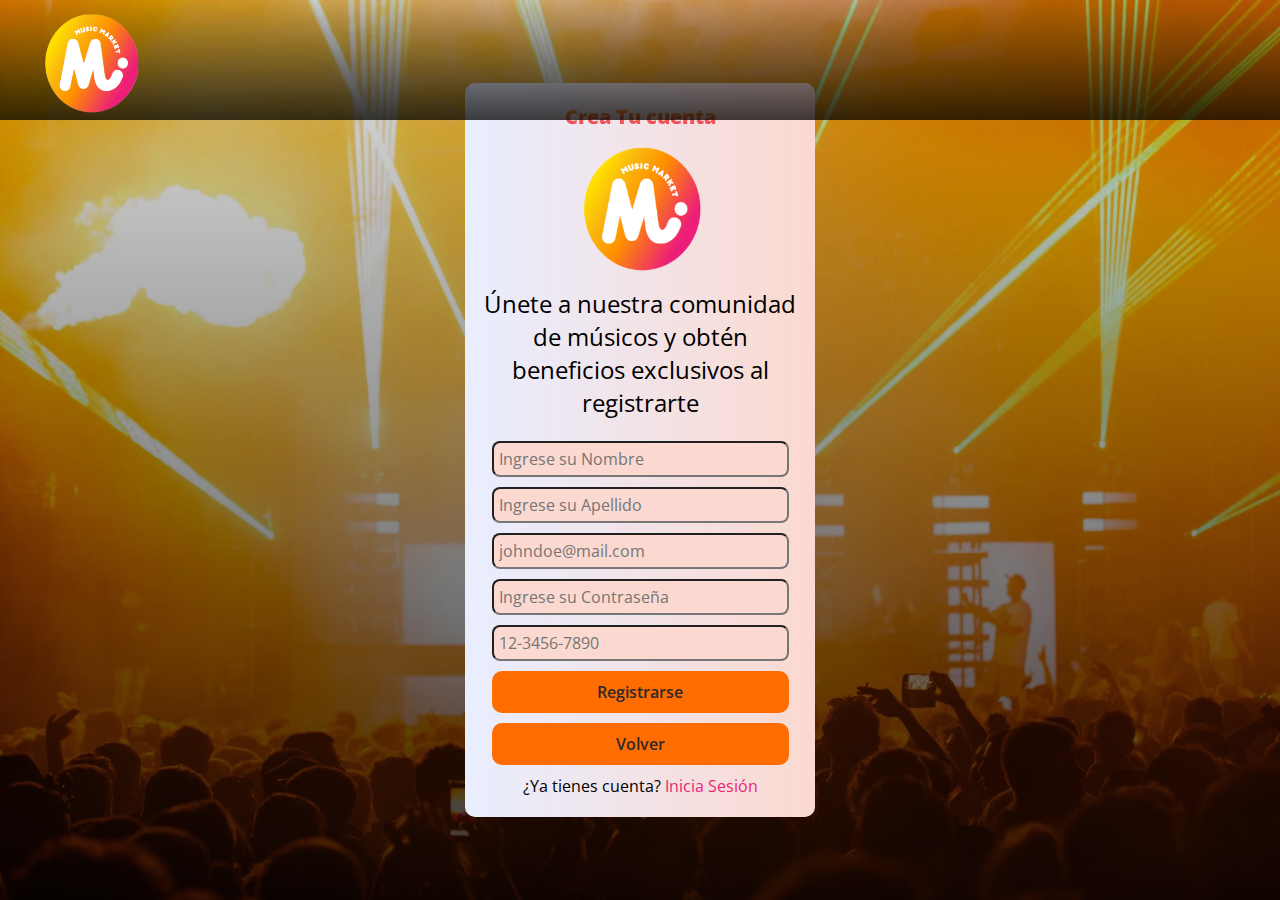
==== pages/index.html @ 90b6ecaa "Validacion de usuario" ====
<!DOCTYPE html>
<html lang="en">
  <head>
    <meta charset="UTF-8" />
    <meta name="viewport" content="width=device-width, initial-scale=1.0" />
    <title>MusicMarket_Registro</title>
    <link rel="stylesheet" href="./Registro/Style.css" />
    <link rel="stylesheet" href="./Registro/mediaqueries.css" />
    <link
    rel="apple-touch-icon"
    sizes="180x180"
    href="./Registro/Assets/apple-touch-icon.png"
  />
  <link
    rel="icon"
    type="image/png"
    sizes="32x32"
    href="./Registro/Assets/favicon-32x32.png"
  />
  <link
    rel="icon"
    type="image/png"
    sizes="16x16"
    href="./Registro/Assets/favicon-16x16.png"
  />
  <link rel="manifest" href="./Registro/Assets/site.webmanifest" />
  </head>
  <body>

    <header>
      <img src="./Registro/Assets/Logo4.png" class="logo" alt="Music_Market" />
      <nav class="navbar">
      </nav>
    </header>

    <form class="form-container" id="Contacto" novalidate>
      <p class="form-title">Crea Tu cuenta</p>
      <div class="Form-top">
        <img src="./Registro/Assets/Logo4.png" class="Icon" alt="Icon" />
        <p>Únete a nuestra comunidad de músicos y obtén beneficios exclusivos al registrarte</p>
      </div>
<div class="Form-mid">
      <div class="form-field">
        <!-- <label for="name" class="form-label">Nombre:</label> -->
        <input
          type="text"
          class="form-input"
          id="name"
          placeholder="Ingrese su Nombre"
          autocomplete="off"
        />
        <small class="msg"></small>
      </div>
      <div class="form-field">
        <!-- <label for="name" class="form-label">Apellido:</label> -->
        <input
          type="text"
          class="form-input"
          id="lastName"
          placeholder="Ingrese su Apellido"
          autocomplete="off"
        />
        <small class="msg"></small>
      </div>
      <div class="form-field">
        <!-- <label for="email" class="form-label">Correo:</label> -->
        <input
        class="form-input"
          type="email"
          name="mail"
          id="mail"
          placeholder="johndoe@mail.com"
          autocomplete="off"
        />
        <small class="msg"></small>
      </div>
      <div class="form-field">
        <!-- <label for="name" class="form-label">Apellido:</label> -->
        <input
          type="password"
          class="form-input"
          id="password"
          placeholder="Ingrese su Contraseña"
          autocomplete="off"
        />
        <small class="msg"></small>
      </div>
        <div class="form-field">
          <!-- <label for="tel" class="form-label">Telefono:</label> -->
          <input
            type="tel"
            class="form-input"
            name="telefono"
            id="phone"
            placeholder="12-3456-7890"
            autocomplete="off"
          />
          <small class="msg"></small>
        </div>
        </div>
        <div class="Form-bottom">
          <a href="../index.html" target="_blank" class="btn">Registrarse</a
            >
          <a href="../index.html" class="btn">Volver</a>
        </div>
      </div>
      <p class="form-login">
        ¿Ya tienes cuenta?
        <a href="./logueo.html">Inicia Sesión</a>
      </p>
    </form>
    <script src="./Registro/register.js"></script>
  </body>
</html>
---- pages/Registro/Style.css ----
@import url("https://fonts.googleapis.com/css2?family=Caveat:wght@400;500;700&family=Open+Sans:ital,wght@1,400;1,500;1,600;1,700;1,800&display=swap");

* {
  margin: 0;
  padding: 0;
  box-sizing: border-box;
  text-decoration: none;
  list-style: none;
  font-family: "Open Sans", Caveat;
}

:root {
  /* bg colors */
  --background: #549cd0;
  --primary: #fbd9d0;
  --secondary: #ec2476;
  --btn-bg: #fcd00a;
  --bg-azul-10: #e9eeff;

  /* Text colors */
  --text-Black: #2e292c;
  --text-red: #ec2476;
  --text-blue: #549cd0;
  --text-white: #fff;

  /* Decoration */
  --fire: #ff6d00;
  --electric: #64d3ff;
}

header {
  width: 100%;
  position: fixed;
  top: 0;
  display: flex;
  justify-content: space-between;
  align-items: center;
  height: 120px;
  padding: 0px 30px 0px 30px;
  margin: 0 auto;
  z-index: 4;
  background-image: linear-gradient(
      to bottom,
      rgba(0, 0, 0, 0.1),
      rgba(0, 0, 0, 0.75)
    ),
    url("./assets/Salsa3.jpg");
  background-size: cover, no-repeat;
  background-position: top;
  gap: 20px;
}

.logo {
  height: 120px;
  width: 120px;
}

body {
  font-family: "Open Sans";
  background-image: linear-gradient(
      to bottom,
      rgba(0, 0, 0, 0.1),
      rgba(0, 0, 0, 0.75)
    ),
    url("./Assets/Concert.jpg");
  display: flex;
  flex-direction: column;
  min-height: 100vh;
  background-position: center;
  background-size: cover;
  background-repeat: no-repeat;
}

.form-container {
  display: flex;
  flex-direction: column;
  justify-content: center;
  align-items: center;
  background: linear-gradient(to left, var(--primary), var(--bg-azul-10));
  max-width: 350px;
  margin: auto;
  padding: 20px 10px;
  border-radius: 10px;
  box-shadow: 0 5px 10px -5px rgb(0, 0, 0 / 30%);
}

.form-title {
  font-size: 20px;
  font-weight: 800;
  background: linear-gradient(to bottom, #fccc06, #ed1e79);
  color: transparent;
  background-clip: text;
  -webkit-background-clip: text;
}

.Form-top {
  text-align: center;
  font-size: 24px;
  margin-bottom: 0.5em;
}

.Icon {
  width: 150px;
  height: 150px;
}

.Form-mid {
  width: 90%;
  margin-top: 10px;
  display: flex;
  flex-direction: column;
  gap: 10px;
  color: #fff;
}

.Form-bottom {
  display: flex;
  flex-direction: column;
  justify-content: center;
  align-items: center;
  padding: 10px 0;
  gap: 10px 0;
  width: 90%;
}

.form-input {
  width: 100%;
  background: var(--primary);
  color: var(--text-Black);
  padding: 5px 5px;
  font-size: 16px;
  border-radius: 8px;
  font-family: "Open sans", Caveat;
  cursor: pointer;
}

.form-label {
  color: var(--text-Black);
  font-weight: 800;
  font-size: 18px;
  text-align: start;
}

.Form-bottom a {
  text-align: center;
  width: 100%;
  background: var(--fire);
  color: var(--text-Black);
  font-family: "Open Sans";
  font-weight: 600;
  font-size: 16px;
  padding: 10px 10px;
  border: none;
  border-radius: 10px;
  cursor: pointer;
  transition: all 0.2s ease-out;
}

.Form-bottom a:hover {
  background: var(--electric);
}

.form-login a {
  color: var(--text-red);
}

.form-field.error input {
  border: 2px solid crimson;
}

.form-field.success input {
  border: 2px solid green;
}
.msg {
  color: var(--text-Black);
}
---- pages/Registro/mediaqueries.css ----
@media (max-width: 320px) {
  font-size: 1.8rem;
}
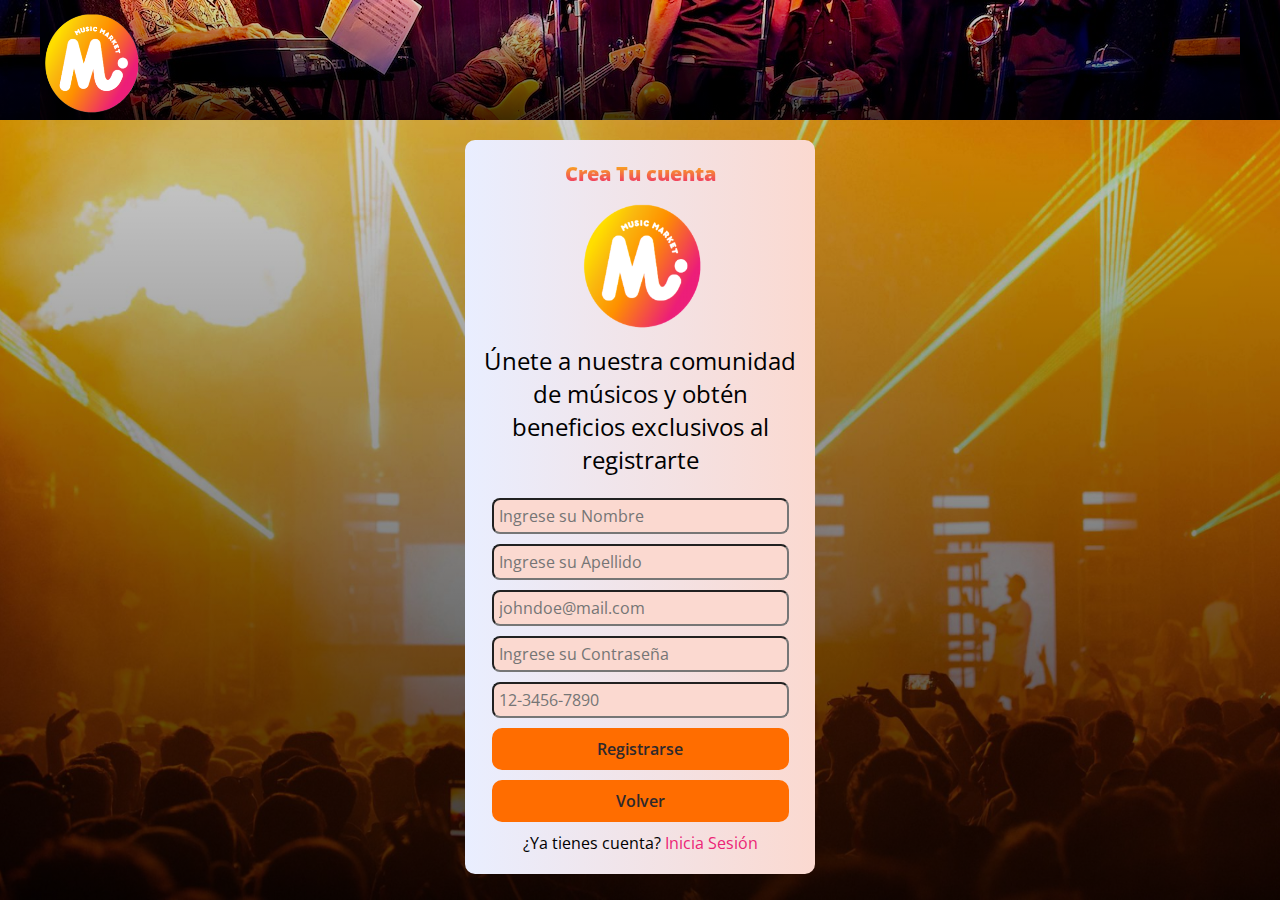
==== commit 7161d609: "Correccion en JS registro" ====
--- a/pages/index.html
+++ b/pages/index.html
@@ -99,14 +99,14 @@
         </div>
         </div>
         <div class="Form-bottom">
-          <a href="../index.html" target="_blank" class="btn">Registrarse</a
+          <a href="./login.html" target="_blank" class="btn">Registrarse</a
             >
           <a href="../index.html" class="btn">Volver</a>
         </div>
       </div>
       <p class="form-login">
         ¿Ya tienes cuenta?
-        <a href="./logueo.html">Inicia Sesión</a>
+        <a href="./login.html">Inicia Sesión</a>
       </p>
     </form>
     <script src="./Registro/register.js"></script>
--- a/pages/Registro/Style.css
+++ b/pages/Registro/Style.css
@@ -44,7 +44,7 @@
       rgba(0, 0, 0, 0.1),
       rgba(0, 0, 0, 0.75)
     ),
-    url("./assets/Salsa3.jpg");
+    url("../Registro/Assets/Salsa3.jpg");
   background-size: cover, no-repeat;
   background-position: top;
   gap: 20px;
@@ -82,6 +82,7 @@
   padding: 20px 10px;
   border-radius: 10px;
   box-shadow: 0 5px 10px -5px rgb(0, 0, 0 / 30%);
+  margin-top: 140px;
 }
 
 .form-title {
